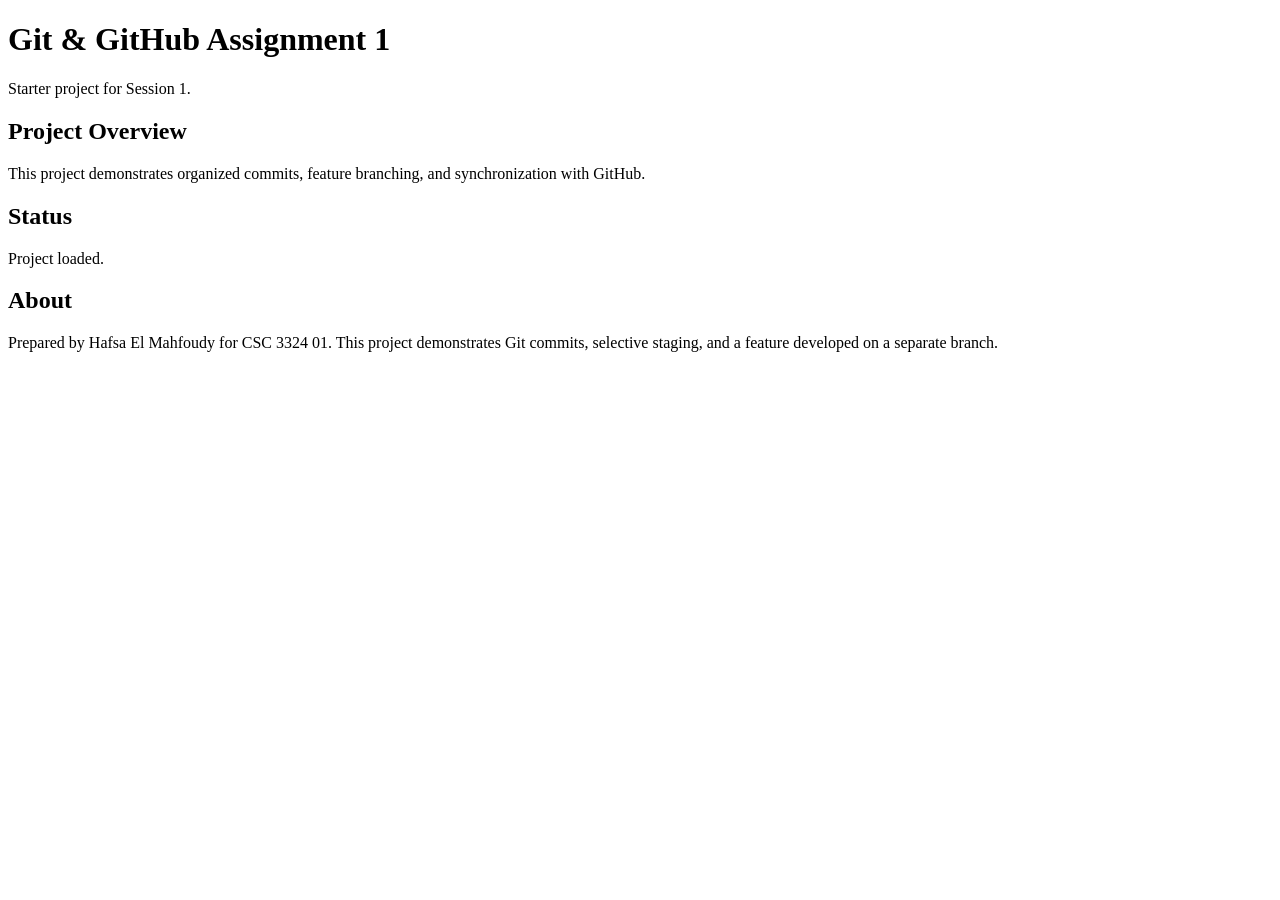
==== index.html @ 813ba1c0 "Add the About feature on its own branch" ====
<!DOCTYPE html>
<html lang="en">
<head>
  <meta charset="UTF-8">
  <meta name="viewport" content="width=device-width, initial-scale=1.0">
  <title>Session 1 Git Assignment</title>
  <link rel="stylesheet" href="style.css">
</head>
<body>
  <header>
    <h1>Git & GitHub Assignment 1</h1>
    <p>Starter project for Session 1.</p>
  </header>
  <main>
    <section id="overview">
      <h2>Project Overview</h2>
      <p>This project demonstrates organized commits, feature branching, and synchronization with GitHub.</p>
    </section>
    <section id="status">
      <h2>Status</h2>
      <p id="status-message">Project loaded.</p>
    </section>
    <section id="about">
      <h2>About</h2>
      <p>Prepared by Hafsa El Mahfoudy for CSC 3324 01. This project demonstrates Git commits, selective staging, and a feature developed on a separate branch.</p>
    </section>
  </main>
  <script src="app.js"></script>
</body>
</html>
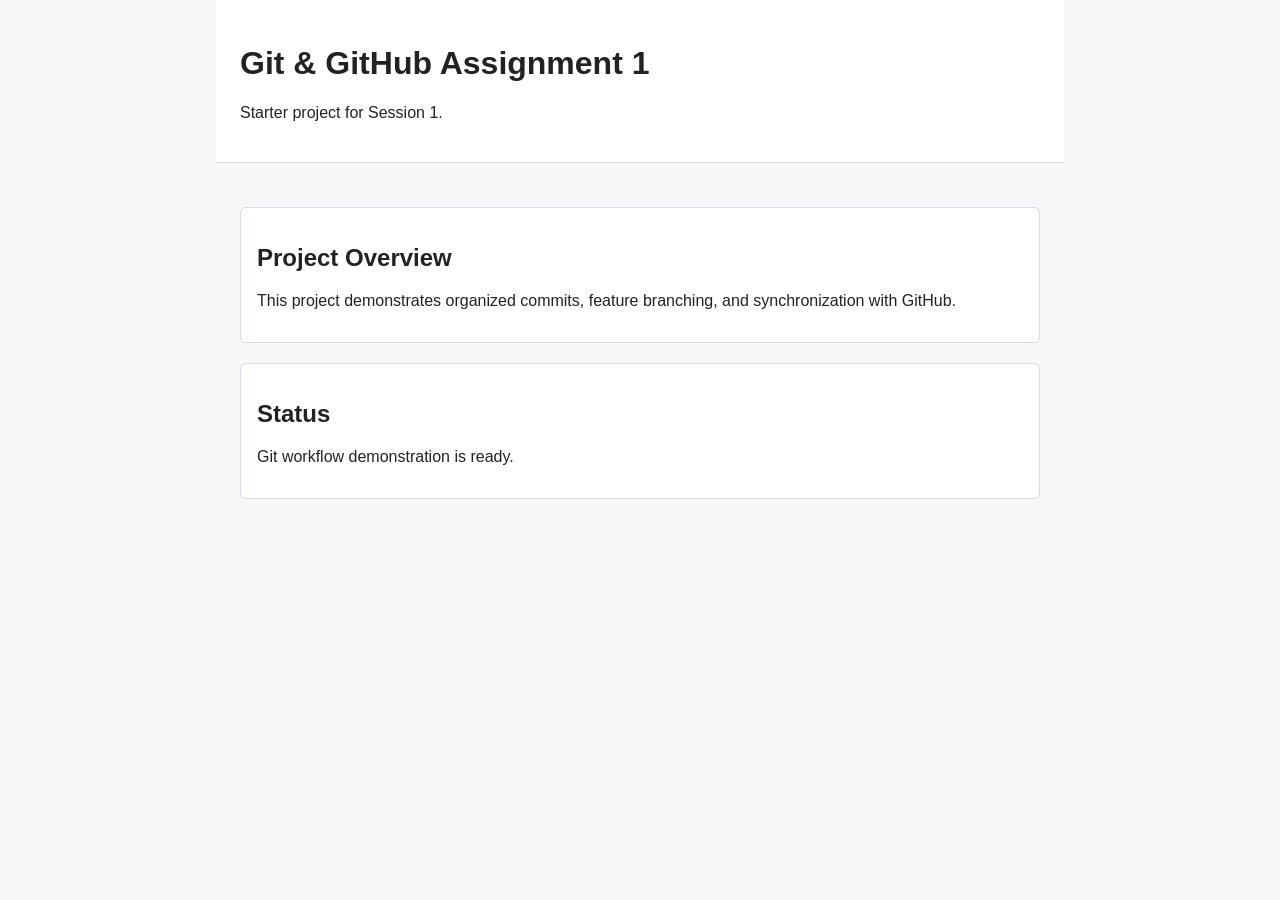
==== commit 92e9dfa0: "Clarify the project overview" ====
--- a/index.html
+++ b/index.html
@@ -20,10 +20,6 @@
       <h2>Status</h2>
       <p id="status-message">Project loaded.</p>
     </section>
-    <section id="about">
-      <h2>About</h2>
-      <p>Prepared by Hafsa El Mahfoudy for CSC 3324 01. This project demonstrates Git commits, selective staging, and a feature developed on a separate branch.</p>
-    </section>
   </main>
   <script src="app.js"></script>
 </body>
--- a/style.css
+++ b/style.css
@@ -0,0 +1,29 @@
+body {
+  font-family: Arial, sans-serif;
+  margin: 0;
+  background: #f7f7f7;
+  color: #222;
+}
+header, main {
+  max-width: 800px;
+  margin: 0 auto;
+  padding: 24px;
+}
+header {
+  background: white;
+  border-bottom: 1px solid #ddd;
+}
+section {
+  background: white;
+  margin-top: 20px;
+  padding: 20px;
+  border: 1px solid #e3e3e3;
+}
+
+/* Make individual sections easier to distinguish. */
+main section {
+  padding: 1rem;
+  margin-bottom: 1rem;
+  border: 1px solid #d5dce5;
+  border-radius: 6px;
+}
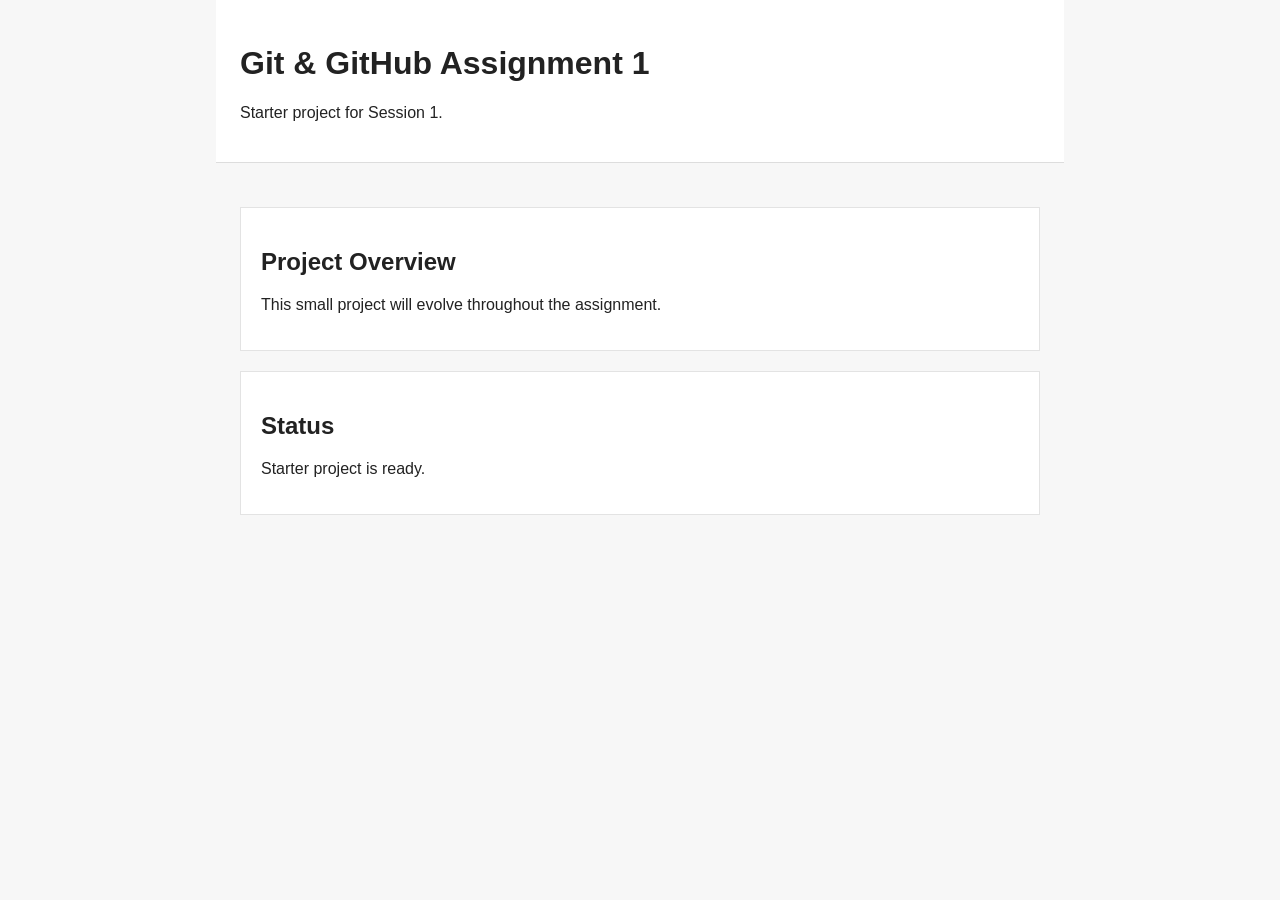
==== commit 86c89fec: "Initialize starter project with README and ignore rules" ====
--- a/index.html
+++ b/index.html
@@ -14,7 +14,7 @@
   <main>
     <section id="overview">
       <h2>Project Overview</h2>
-      <p>This project demonstrates organized commits, feature branching, and synchronization with GitHub.</p>
+      <p>This small project will evolve throughout the assignment.</p>
     </section>
     <section id="status">
       <h2>Status</h2>
--- a/style.css
+++ b/style.css
@@ -19,11 +19,3 @@
   padding: 20px;
   border: 1px solid #e3e3e3;
 }
-
-/* Make individual sections easier to distinguish. */
-main section {
-  padding: 1rem;
-  margin-bottom: 1rem;
-  border: 1px solid #d5dce5;
-  border-radius: 6px;
-}
